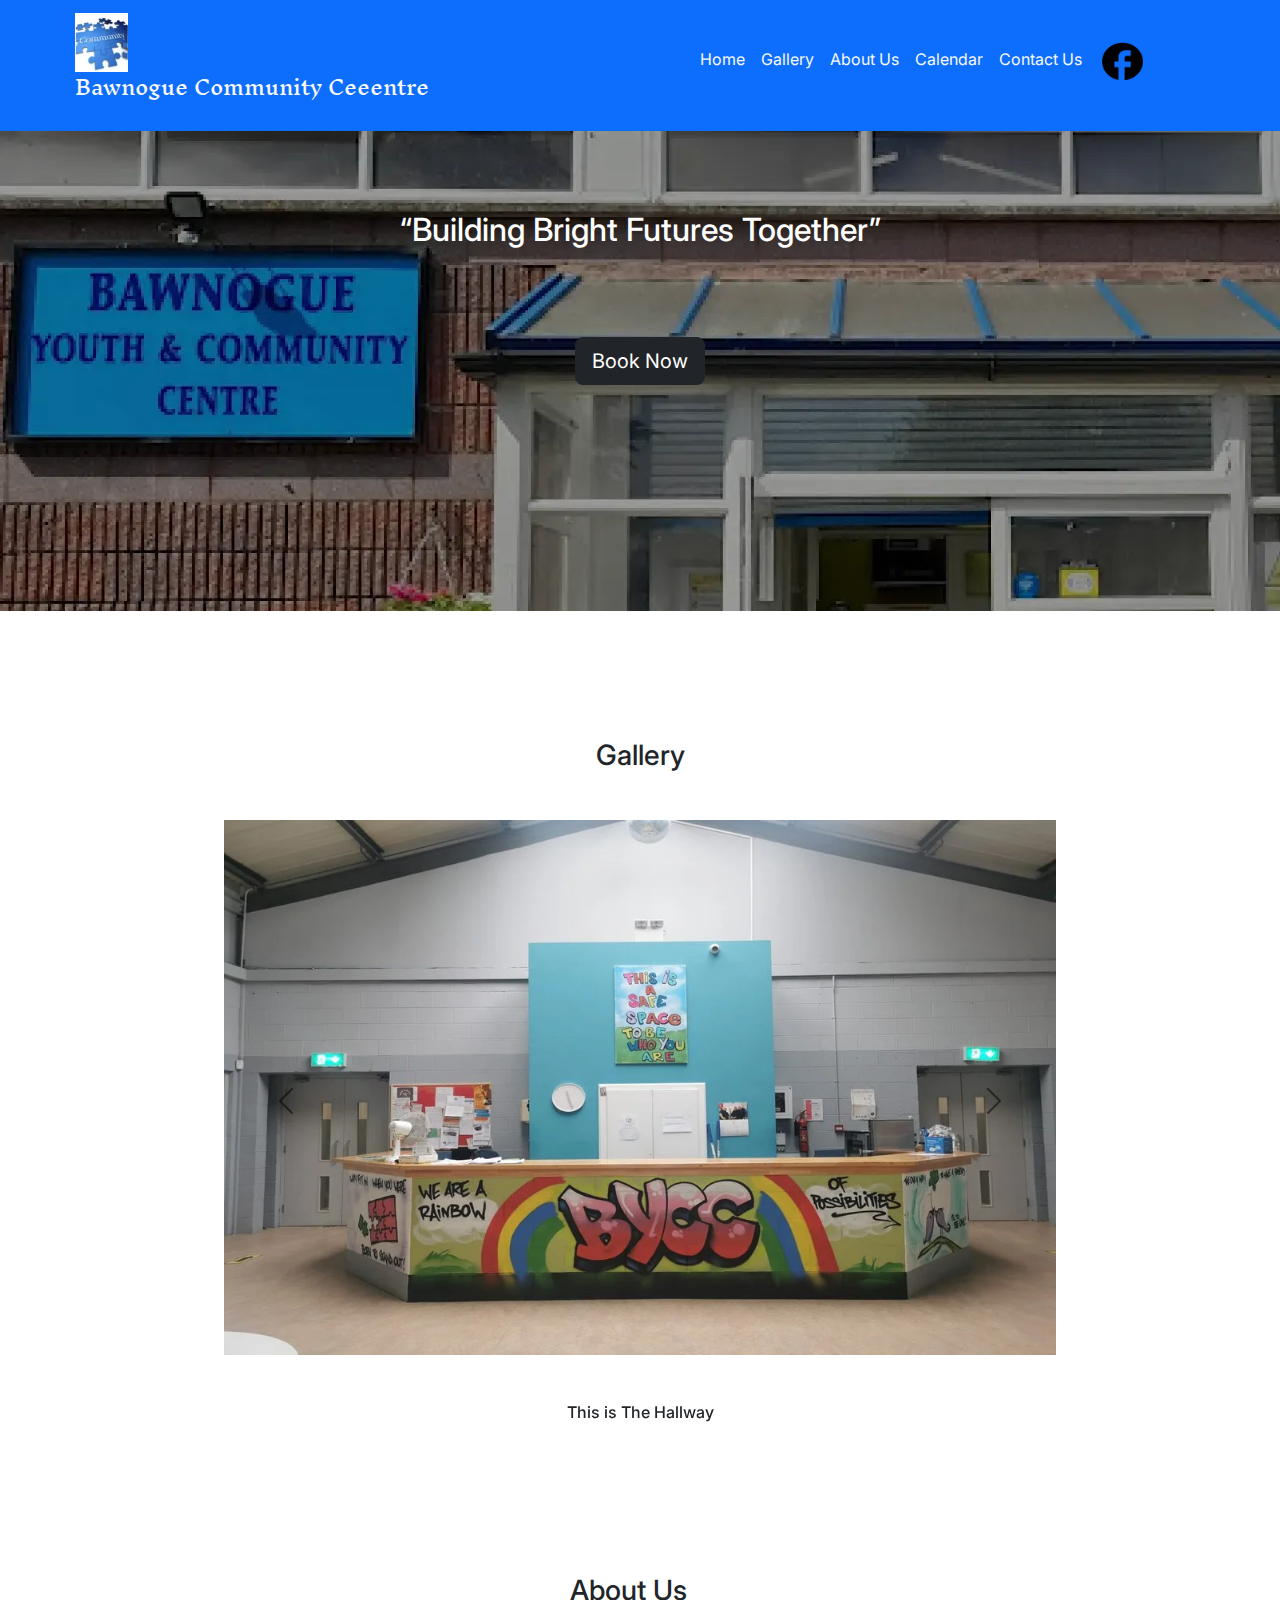
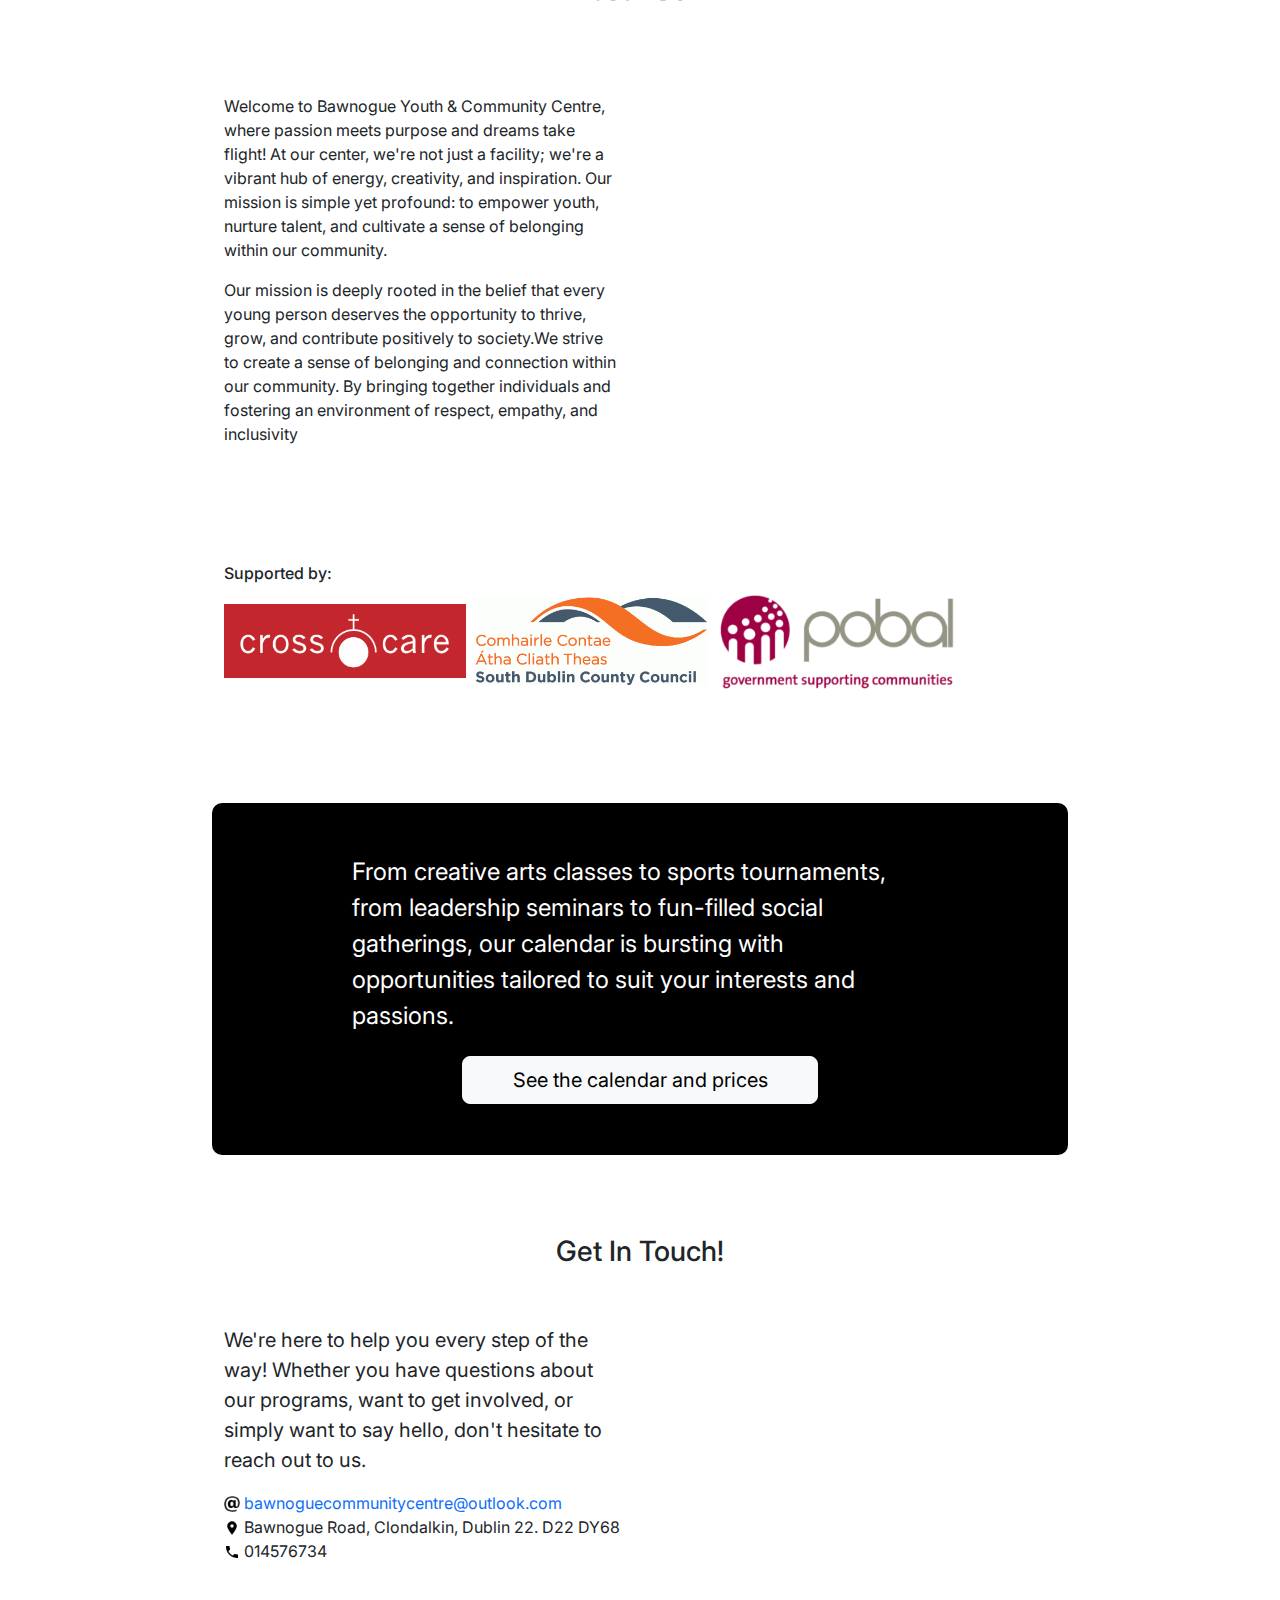
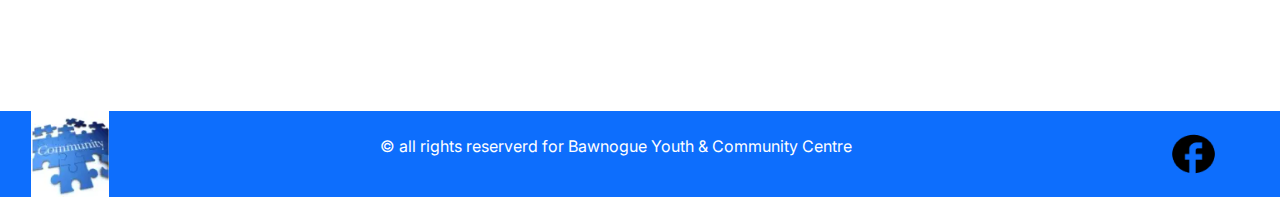
==== index.html @ d19c7fbe "tryyy" ====
<!DOCTYPE html>
<html lang="en">

<head>
  <meta charset="UTF-8">
  <meta name="viewport" content="width=device-width, initial-scale=1.0">
  <link href="https://cdn.jsdelivr.net/npm/bootstrap@5.3.3/dist/css/bootstrap.min.css" rel="stylesheet"
    integrity="sha384-QWTKZyjpPEjISv5WaRU9OFeRpok6YctnYmDr5pNlyT2bRjXh0JMhjY6hW+ALEwIH" crossorigin="anonymous">
  <link rel="preconnect" href="https://fonts.googleapis.com">
  <link rel="preconnect" href="https://fonts.gstatic.com" crossorigin>
  <link href="https://fonts.googleapis.com/css2?family=Inter:wght@100..900&display=swap" rel="stylesheet">
  <link rel="stylesheet" href="style.css">
  <link rel="preconnect" href="https://fonts.googleapis.com">
  <link rel="preconnect" href="https://fonts.gstatic.com" crossorigin>
  <link href="https://fonts.googleapis.com/css2?family=Inknut+Antiqua:wght@300;400;500;600;700;800;900&display=swap"
    rel="stylesheet">
  <title>Bawnogue community centre</title>
  <link rel="icon" type="image/x-icon" href="/images/favicon.ico?v=2">
</head>

<body>
  <!-- Navbar -->
  <nav class="navbar navbar-expand-lg bg-primary">
    <div class="container-fluid">
      <a class="navbar-brand text-light" href="#"><img src="images/logo.webp" alt="logo" class="logo-menu">
        <p> Bawnogue Community Ceeentre</p>
      </a>
      <button class="navbar-toggler collapsed" type="button" data-bs-toggle="collapse" data-bs-target="#Toggler"
        aria-controls="navbarTogglerDemo01" aria-expanded="true" aria-label="Toggle navigation">
        <span class="navbar-toggler-icon"></span>
      </button>
      <div class=" navbar-collapse collapse" id="Toggler">
        <ul class="navbar-nav">
          <li class="nav-item active">
            <a class="nav-link text-light active" aria-current="page" href="#">Home</a>
          </li>
          <li class="nav-item">
            <a class="nav-link text-light" href="#gallery">Gallery</a>
          </li>
          <li class="nav-item">
            <a class="nav-link text-light" href="#aboutUs">About Us</a>
          </li>
          <li class="nav-item">
            <a class="nav-link text-light" href="#calendar">Calendar</a>
          </li>
          <li class="nav-item">
            <a class="nav-link text-light" href="#contact">Contact Us</a>
          </li>
          <li class="nav-item ">
            <a class="nav-link" href="https://www.facebook.com/bycc.bawnogue/" style="padding-top: 0;"><img
                src="images/facebook.webp" alt="facebook" class="facebook-image-nav"></a>
          </li>
        </ul>
      </div>
    </div>
  </nav>
  <!-- Home section -->
  <header>
    <h2 class="title">“Building Bright Futures Together”</h2>
    <button type="button" class="btn btn-dark btn-lg"><a
        href="https://portal.sportskey.com/venues/bawnogue-community-centre">Book Now</a></button>
  </header>
  <!-- gallery section -->
  <main>
    <section id="gallery">
      <h3>Gallery</h3>
      <div id="carouselExampleAutoplaying" class="carousel carousel-dark slide" data-bs-ride="carousel">
        <div class="carousel-inner">
          <div class="carousel-item active">
            <img src="images/Hallway1.webp" class="d-block w-100" alt="...">
            <h5>This is The Hallway</h5>
          </div>
          <div class="carousel-item">
            <img src="images/Hallway2.webp" class="d-block w-100" alt="...">
            <h5>Hallway</h5>

          </div>
          <div class="carousel-item">
            <img src="images/Room2.1.1.webp" class="d-block w-100" alt="...">
            <h5>Room 2 dimensions: 367cm wide x 490cm long</h5>
          </div>
          <div class="carousel-item">
            <img src="images/Room2.1.2.webp" class="d-block w-100" alt="...">
            <h5>Room 2</h5>
          </div>
          <div class="carousel-item">
            <img src="images/Room2.2.1.webp" class="d-block w-100" alt="...">
            <h5>Room 2</h5>
          </div>
          <div class="carousel-item">
            <img src="images/Room2.2.2.webp" class="d-block w-100" alt="...">
            <h5>Room 2</h5>
          </div>
          <div class="carousel-item">
            <img src="images/Room2.3.1.webp" class="d-block w-100" alt="...">
            <h5>Room 2</h5>
          </div>
          <div class="carousel-item">
            <img src="images/Room2.3.2.webp" class="d-block w-100" alt="...">
            <h5>Room 2</h5>
          </div>
          <div class="carousel-item">
            <img src="images/Room2.4.1.webp" class="d-block w-100" alt="...">
            <h5>Room 2</h5>
          </div>
          <div class="carousel-item">
            <img src="images/Room2.4.2.webp" class="d-block w-100" alt="...">
            <h5>Room 2</h5>
          </div>
          <div class="carousel-item">
            <img src="images/TherapyRoom1.webp" class="d-block w-100" alt="...">
            <h5>Therapy Room</h5>
          </div>
          <div class="carousel-item">
            <img src="images/TherapyRoom2.webp" class="d-block w-100" alt="...">
            <h5>Dimensions: 237cm wide x 340cm long</h5>
          </div>
          <div class="carousel-item">
            <img src="images/Mainhall1.webp" class="d-block w-100" alt="...">
            <h5>Main Hall</h5>
          </div>
          <div class="carousel-item">
            <img src="images/Mainhall2.webp" class="d-block w-100" alt="...">
            <h5>Main Hall</h5>
          </div>
          <div class="carousel-item">
            <img src="images/Room4.1.webp" class="d-block w-100" alt="...">
            <h5>Room 4</h5>
          </div>
          <div class="carousel-item">
            <img src="images/Room4.2.webp" class="d-block w-100" alt="...">
            <h5>Room 4</h5>
          </div>
        </div>
        <button class="carousel-control-prev" type="button" data-bs-target="#carouselExampleAutoplaying"
          data-bs-slide="prev">
          <span class="carousel-control-prev-icon" aria-hidden="true"></span>
          <span class="visually-hidden">Previous</span>
        </button>
        <button class="carousel-control-next" type="button" data-bs-target="#carouselExampleAutoplaying"
          data-bs-slide="next">
          <span class="carousel-control-next-icon" aria-hidden="true"></span>
          <span class="visually-hidden">Next</span>
        </button>
      </div>
    </section>
    <!-- About Us section -->
    <section id="aboutUs" class="row">
      <h3>About Us</h3>
      <br><br> <br>
      <article class="about_text col-lg-6 col-md-12 col-sm-12">
        <br><br>
        <p>Welcome to Bawnogue Youth & Community Centre, where passion meets purpose and dreams take flight!
          At our center, we're not just a facility; we're a vibrant hub of energy, creativity, and inspiration. Our
          mission is simple yet profound: to empower youth, nurture talent, and cultivate a sense of belonging within
          our community.</p>
        <p>Our mission is deeply rooted in the belief that every young person deserves the opportunity to thrive, grow,
          and contribute positively to society.We strive to create a sense of belonging and connection within our
          community. By bringing together individuals and fostering an environment of respect, empathy, and inclusivity
        </p>
      </article>
      <article class="facebook-embed col-lg-6 col-md-12 col-sm-12">
        <iframe src="https://www.facebook.com/plugins/post.php?href=https%3A%2F%2Fwww.facebook.com%2Fbycc.bawnogue%2Fposts%2Fpfbid0QqpMTqz6EQMuLDRGf5mETKSK83efJv9PfBTDDYMCoTGdVsGo2bSRZo7omjatMk58l&show_text=true&width=500" style="border:none; overflow:hidden" scrolling="no" frameborder="0" allowfullscreen="true" allow="autoplay; clipboard-write; encrypted-media; picture-in-picture; web-share"></iframe>
      </article>
      <div class="supported">
        <h6>Supported by:</h6>
       <a href="https://crosscare.ie/"><img src="images/crosscare.webp" alt=""></a> 
       <a href="https://www.sdcc.ie/en/services/community/community-centres/bawnogue-community-centre.html"><img src="images/sdcc.webp" alt=""></a>
        <a href="https://www.pobal.ie/"><img src="images/pobal.webp " alt=""></a>

      </div>
    </section>
    <!-- Calendar section -->
    <section id="calendar" class="row">
      <p class="col-12">From creative arts classes to sports tournaments, from leadership seminars to fun-filled social
        gatherings, our calendar is bursting with opportunities tailored to suit your interests and passions.</p>
      <button type="button" class="btn btn-light btn-lg col-5 "><a
          href="https://portal.sportskey.com/venues/bawnogue-community-centre">See the calendar and prices</a></button>
    </section>
    
    <!-- Contact section -->
    <section id="contact" class="row">
      <h3>Get In Touch!</h3>
      <div class="col-lg-6 col-md-12 col-sm-12">
        <p>We're here to help you every step of the way! Whether you have questions about our programs, want to get
          involved, or simply want to say hello, don't hesitate to reach out to us.</p>
        <ul>
          <li><a href="mailto:bawnoguecommunitycentre@outlook.com"><img src="images/email.webp"
                alt="">bawnoguecommunitycentre@outlook.com</a> </li>
          <li><img src="images/location.webp" alt="">Bawnogue Road, Clondalkin, Dublin 22. D22 DY68</li>
          <li><img src="images/phone.webp" alt="">014576734</li>
        </ul>
      </div>
      <div class="col-lg-6 col-md-12 col-sm-12">
        <iframe
          src="https://www.google.com/maps/embed?pb=!1m18!1m12!1m3!1d2383.0219232936656!2d-6.41532212434158!3d53.32496077632476!2m3!1f0!2f0!3f0!3m2!1i1024!2i768!4f13.1!3m3!1m2!1s0x486773e67e171b1d%3A0xcafac001d40da20e!2sBawnogue%20Youth%20%26%20Community%20Centre!5e0!3m2!1snl!2sie!4v1710427770822!5m2!1snl!2sie"
          style="border:0;" allowfullscreen="" loading="lazy" referrerpolicy="no-referrer-when-downgrade"></iframe>
      </div>
    </section>
  </main>
  <!-- footer-->
  <footer>
    <img src="images/logo.webp" alt="logo" class=" logo-footer">
    <p class="">&copy; all rights reserverd for Bawnogue Youth & Community Centre</p>
    <a href="https://www.facebook.com/bycc.bawnogue/" class="facebook-image-footer  "> <img src="images/facebook.webp"
        alt="facebook"></a>
  </footer>
  <script src="https://cdn.jsdelivr.net/npm/bootstrap@5.3.3/dist/js/bootstrap.bundle.min.js"
    integrity="sha384-YvpcrYf0tY3lHB60NNkmXc5s9fDVZLESaAA55NDzOxhy9GkcIdslK1eN7N6jIeHz"
    crossorigin="anonymous"></script>
</body>

</html>
---- style.css ----
*{
    font-family: "Inter", sans-serif;
}
body{
    box-sizing: border-box;
    width: 100%;
}
/*navbar*/
.logo-menu{
    width: 15%;
    cursor: none;
}
.facebook-image-nav{
    width: 80%;
}
.navbar-nav{
    margin-left: 30%;
}
.navbar-brand{
    margin-left: 5%;
}
.navbar-brand p {
    font-family: "Inknut Antiqua", serif;
    font-size: 20px;
    font-style: normal;
}
.navbar-toggler{
    margin: 0 5%;
}
/*Home*/
header{
    width: 100%;
    height: 30rem;
    background-image: url(images/home.webp);
    color: white;
    text-align: center;

}
header a{
    text-decoration: none;
    color: white;
}
.title{
    padding: 5rem;
}
main{
    width: 65%;
    height: max-content;
    margin: 0 auto;
}
/*Gallery section*/
#gallery{
    width: 100%;
    text-align: center;
}
#gallery h3{
    margin-top: 8rem;
    margin-bottom: 3rem;
}
#gallery h5{
    padding-top: 3rem;
    font-size: 16px;
}
.carousel-control-next, .carousel-control-prev{
    margin-bottom: 3rem;
}
/*About Us section*/
#aboutUs{
    width: 100%;  
    height: max-content;  
    margin-top: 9rem;
}
#aboutUs h3{
    text-align: center;   
}
#aboutUs iframe{
    width: 100%;
    height: 30rem;
}
.supported{
    margin:2rem 0;
}
.supported img{
    width: 30%;
}
/*Calendar section*/
#calendar{
    padding: 3rem 0;
    margin-top: 5rem;
    height: 22rem;
    background-color: black;
    color: white;
    display: flex;
    justify-content: center;
    align-items: center;
    margin-bottom: 5rem;
    border-radius: 10px;
}
#calendar p{
    font-size: 24px;
    width: 70%;
}
#calendar a{
    text-decoration: none;
    color: black;
}
/*Contact section*/
#contact p{
    font-size: 20px;
}
#contact iframe{
    width: 100%;
    height: 300px;
}
#contact ul{
    list-style: none;
    padding: 0;
}
#contact ul a{
    text-decoration: none;
}
#contact h3{
   text-align: center;
   padding-bottom: 3rem;
}
#contact img{
    width: 4%;
    margin-right: 4px;
}
/*footer*/
footer{
    width: 100%;
    background-color: rgba(var(--bs-primary-rgb));;
    display: grid;
    grid-template: 33.33% 33.33% 33.33%;
    margin-top: 5rem;
}
.logo-footer{
    width: 35%;
    grid-row: 1;
    grid-column: 1;
    padding-left: 10%;
}
.facebook-image-footer{
    grid-row: 1;
    grid-column: 3;
    width: 20%;
    text-align: center;
    display: flex;
    align-self: center;
    margin-left: 60%;
}
.facebook-image-footer img{
    width: 90%;
}
footer p{
    grid-row: 1;
    grid-column: 2;
    display: flex;
    align-self: center;
    color: white;
    font-size: medium;
    margin-left: 10%;
}
/* devices 992px and down */
@media only screen and (max-width: 992px) {
    .facebook-image-nav{
        width: 10%;
    }
    #calendar{
    height: 20rem;
    width: 100%;
    }
    #calendar p{
        font-size: 15px;
        width: 100%;
    }
    #calendar button{
        width: 70%;
    }
    .navbar-brand p {
        font-family: "Inknut Antiqua", serif;
        font-size: 19px;
        font-style: normal;
    }
    main{
        width: 75%;
    }
    .logo-footer{
        width: 40%;
        padding-left: 10%;
    }
    .facebook-image-footer{ 
        margin-left: 60%;
    }
    .facebook-image-footer img{
        width: 80%;
    }
    footer p{
        font-size: 15px;
        margin-left: 0;
    }
}
/* devices 600px and down */
@media only screen and (max-width: 600px) {
    .facebook-image-footer img{
        width: 100%;
    }
    footer p{
        font-size: 8px;
    }   
    
}
/* devices 364px and down */
@media only screen and (max-width: 364px) {
    #calendar button{
        width: 90%;
    }
    .facebook-image-nav{
        width: 20%;
    }
    .navbar-brand p {
        font-family: "Inknut Antiqua", serif;
        font-size: 15px;
        font-style: normal;
    }
    main{
        width: 85%;
    }
    #contact ul{
        font-size: 10px;
    }
}
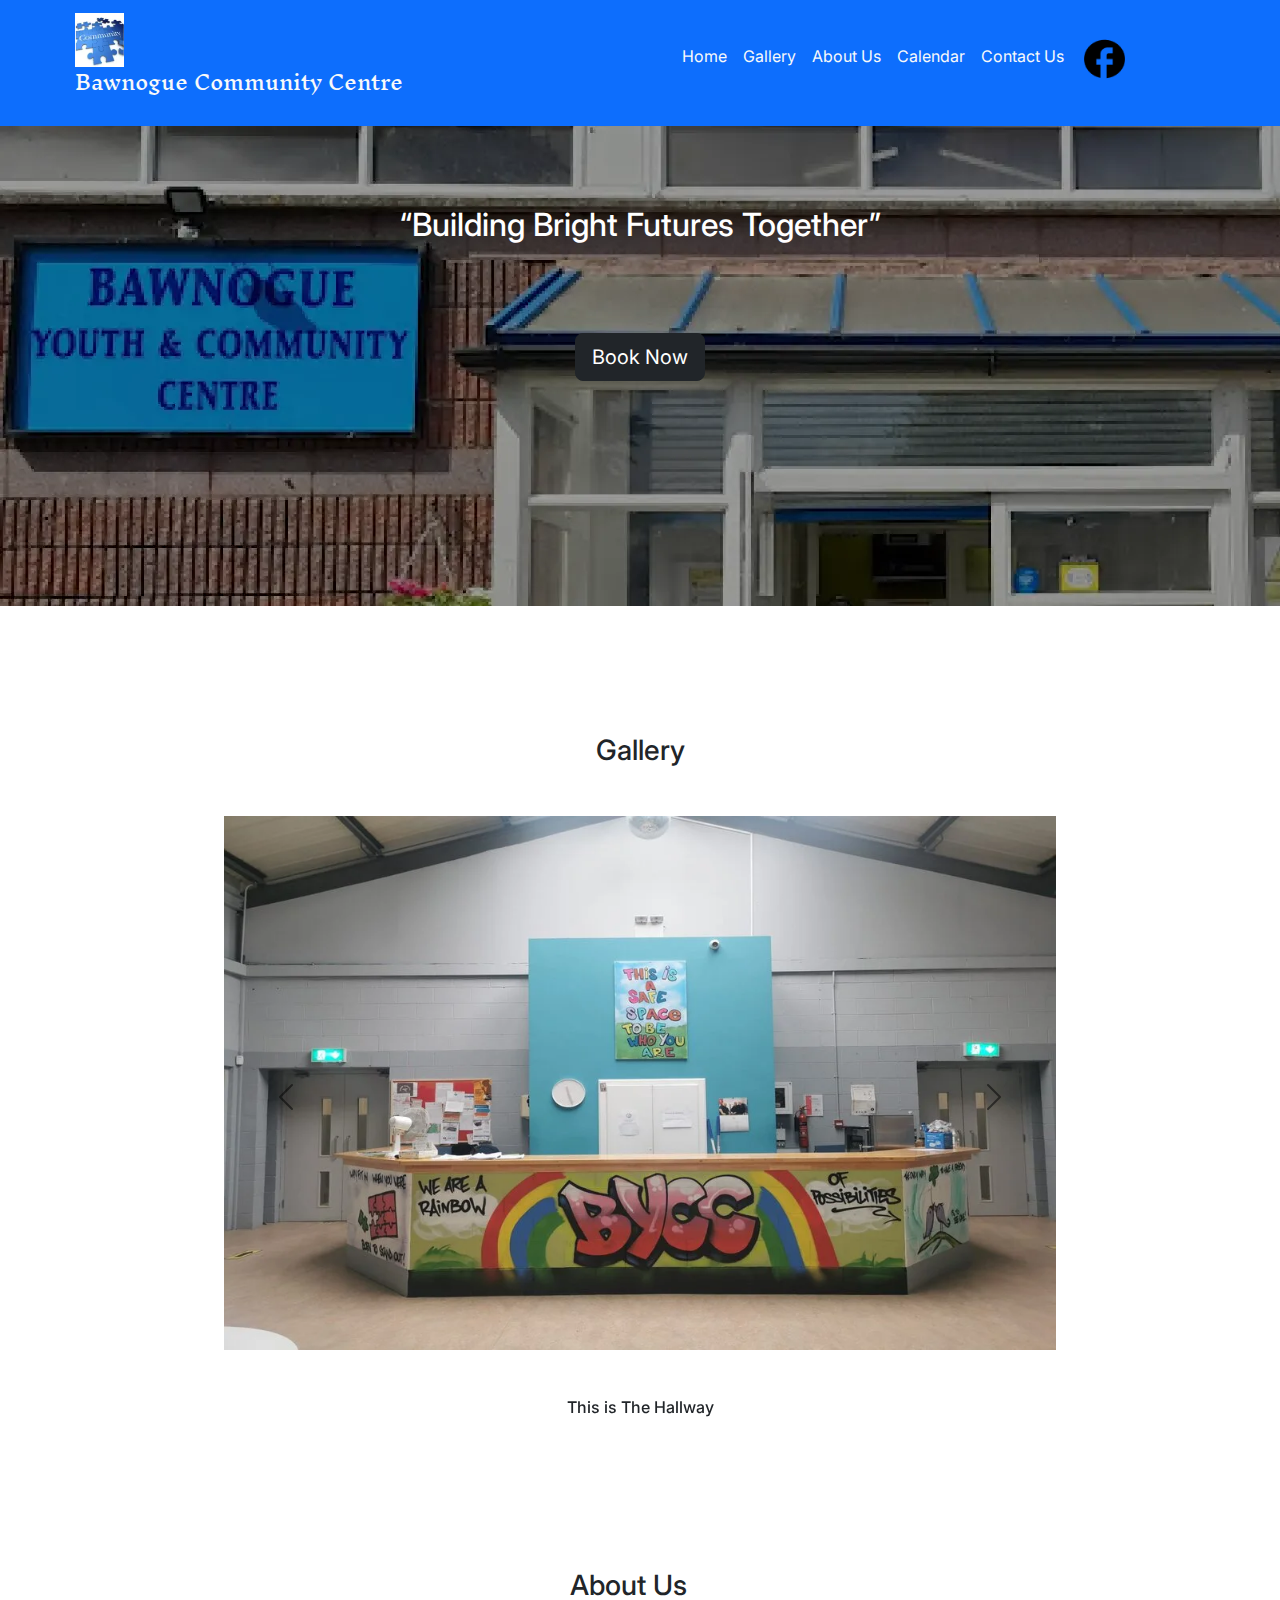
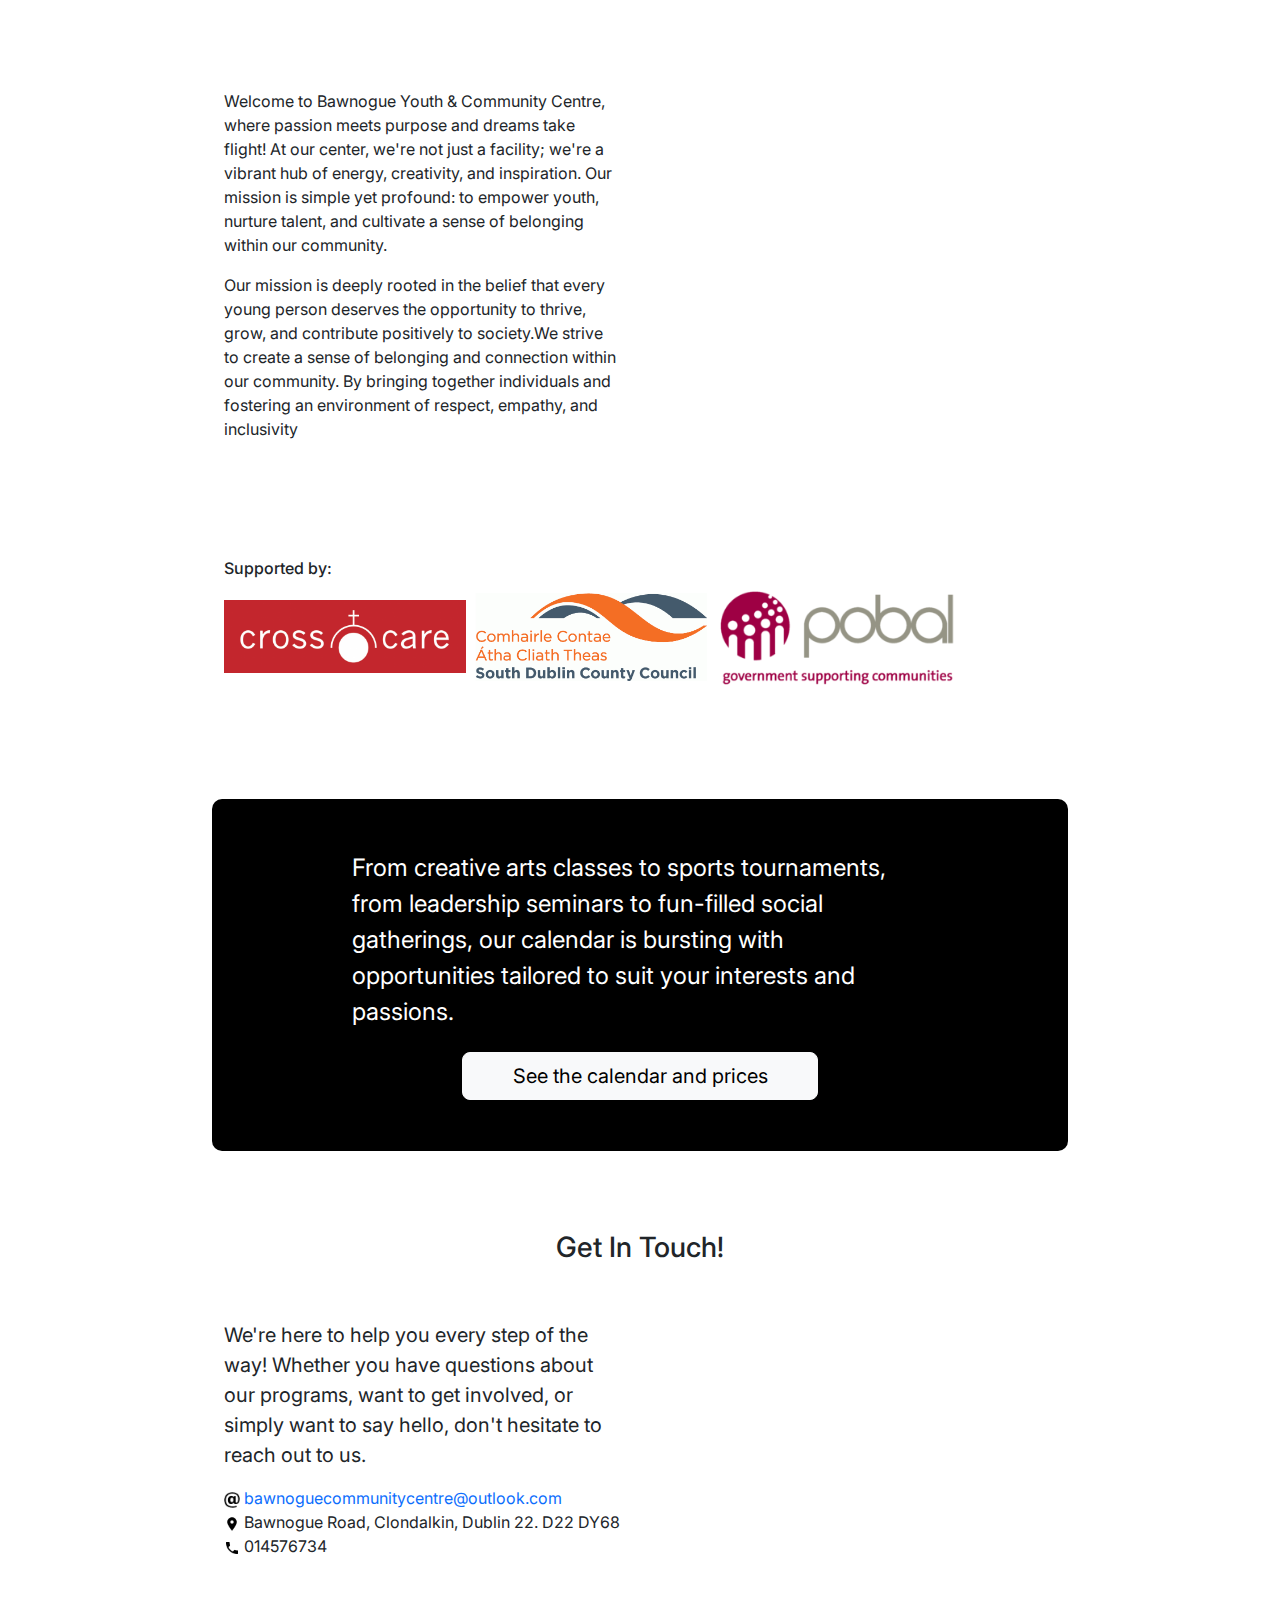
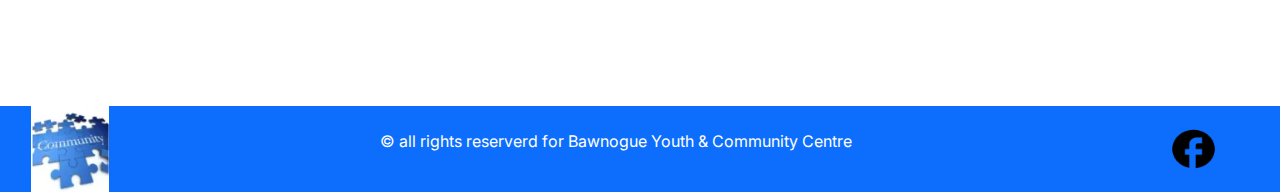
==== commit 10b868e9: "test2" ====
--- a/index.html
+++ b/index.html
@@ -23,7 +23,7 @@
   <nav class="navbar navbar-expand-lg bg-primary">
     <div class="container-fluid">
       <a class="navbar-brand text-light" href="#"><img src="images/logo.webp" alt="logo" class="logo-menu">
-        <p> Bawnogue Community Ceeentre</p>
+        <p> Bawnogue Community Centre</p>
       </a>
       <button class="navbar-toggler collapsed" type="button" data-bs-toggle="collapse" data-bs-target="#Toggler"
         aria-controls="navbarTogglerDemo01" aria-expanded="true" aria-label="Toggle navigation">
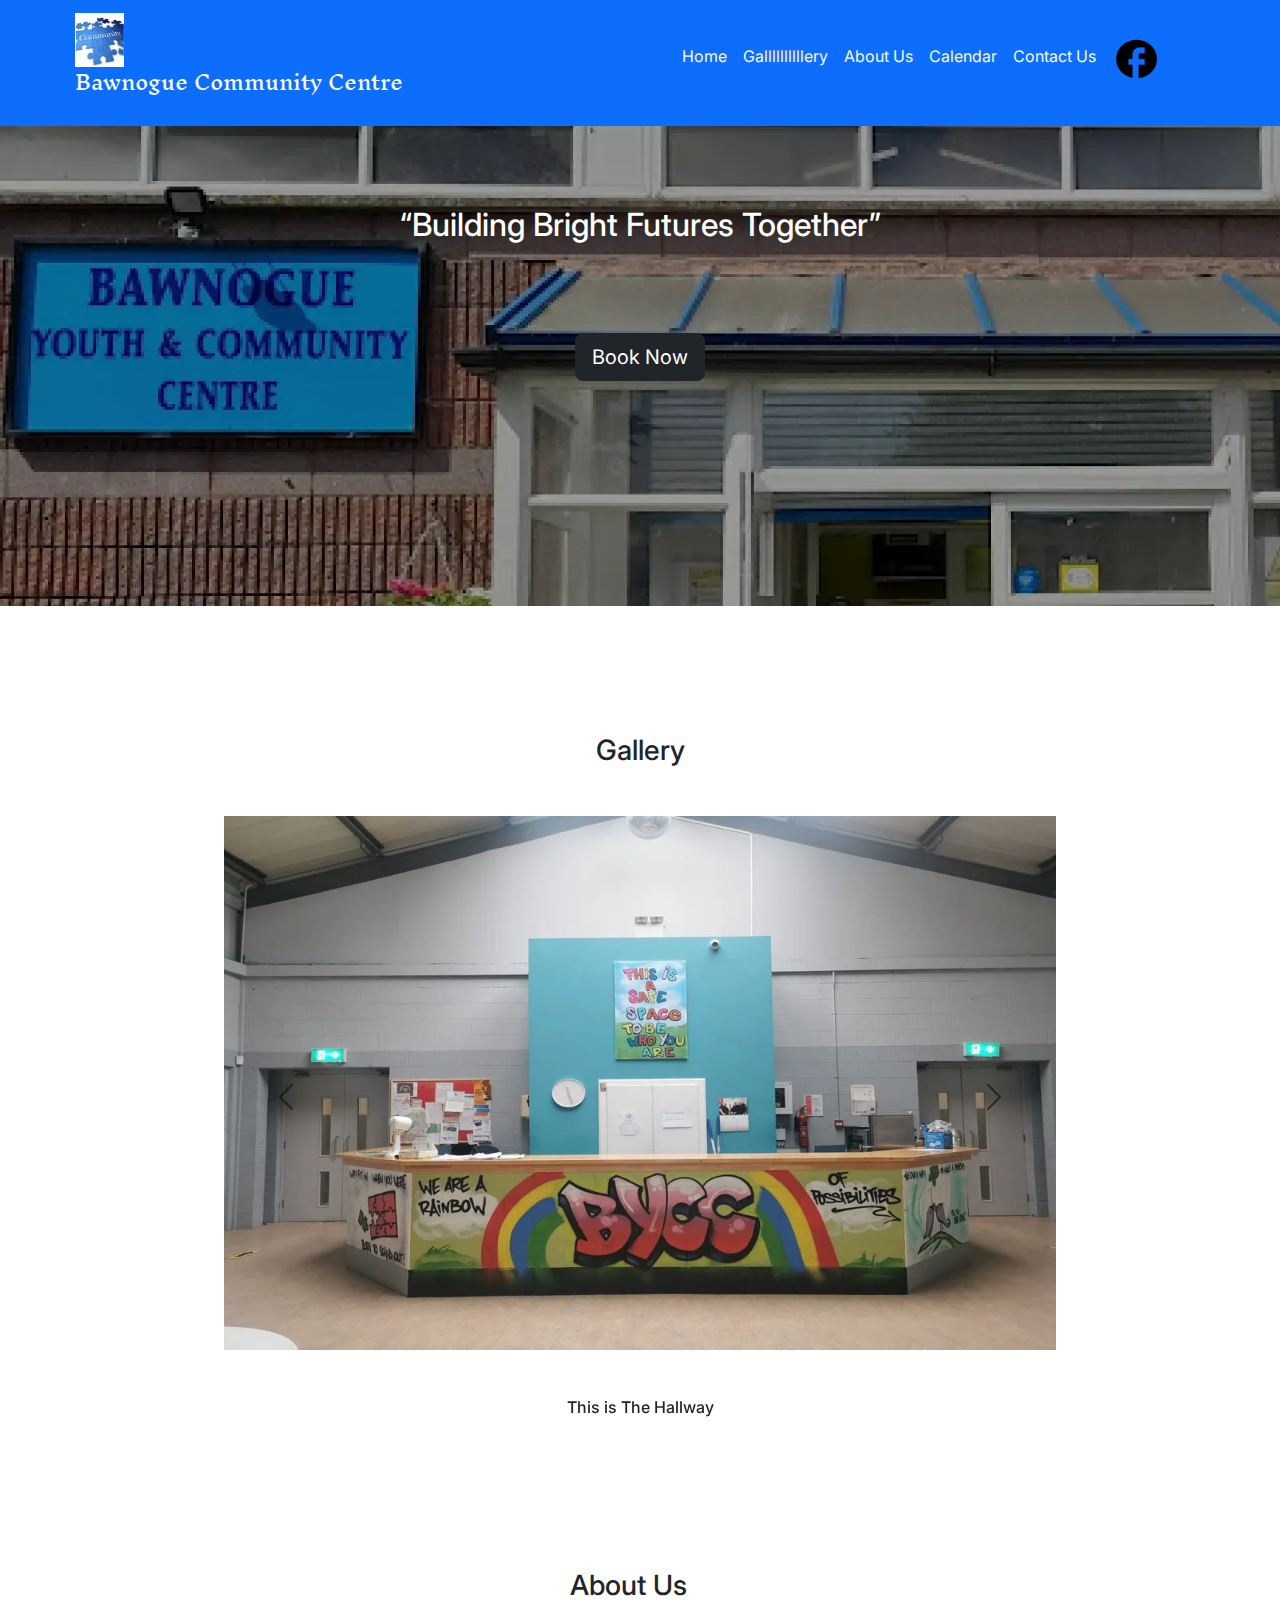
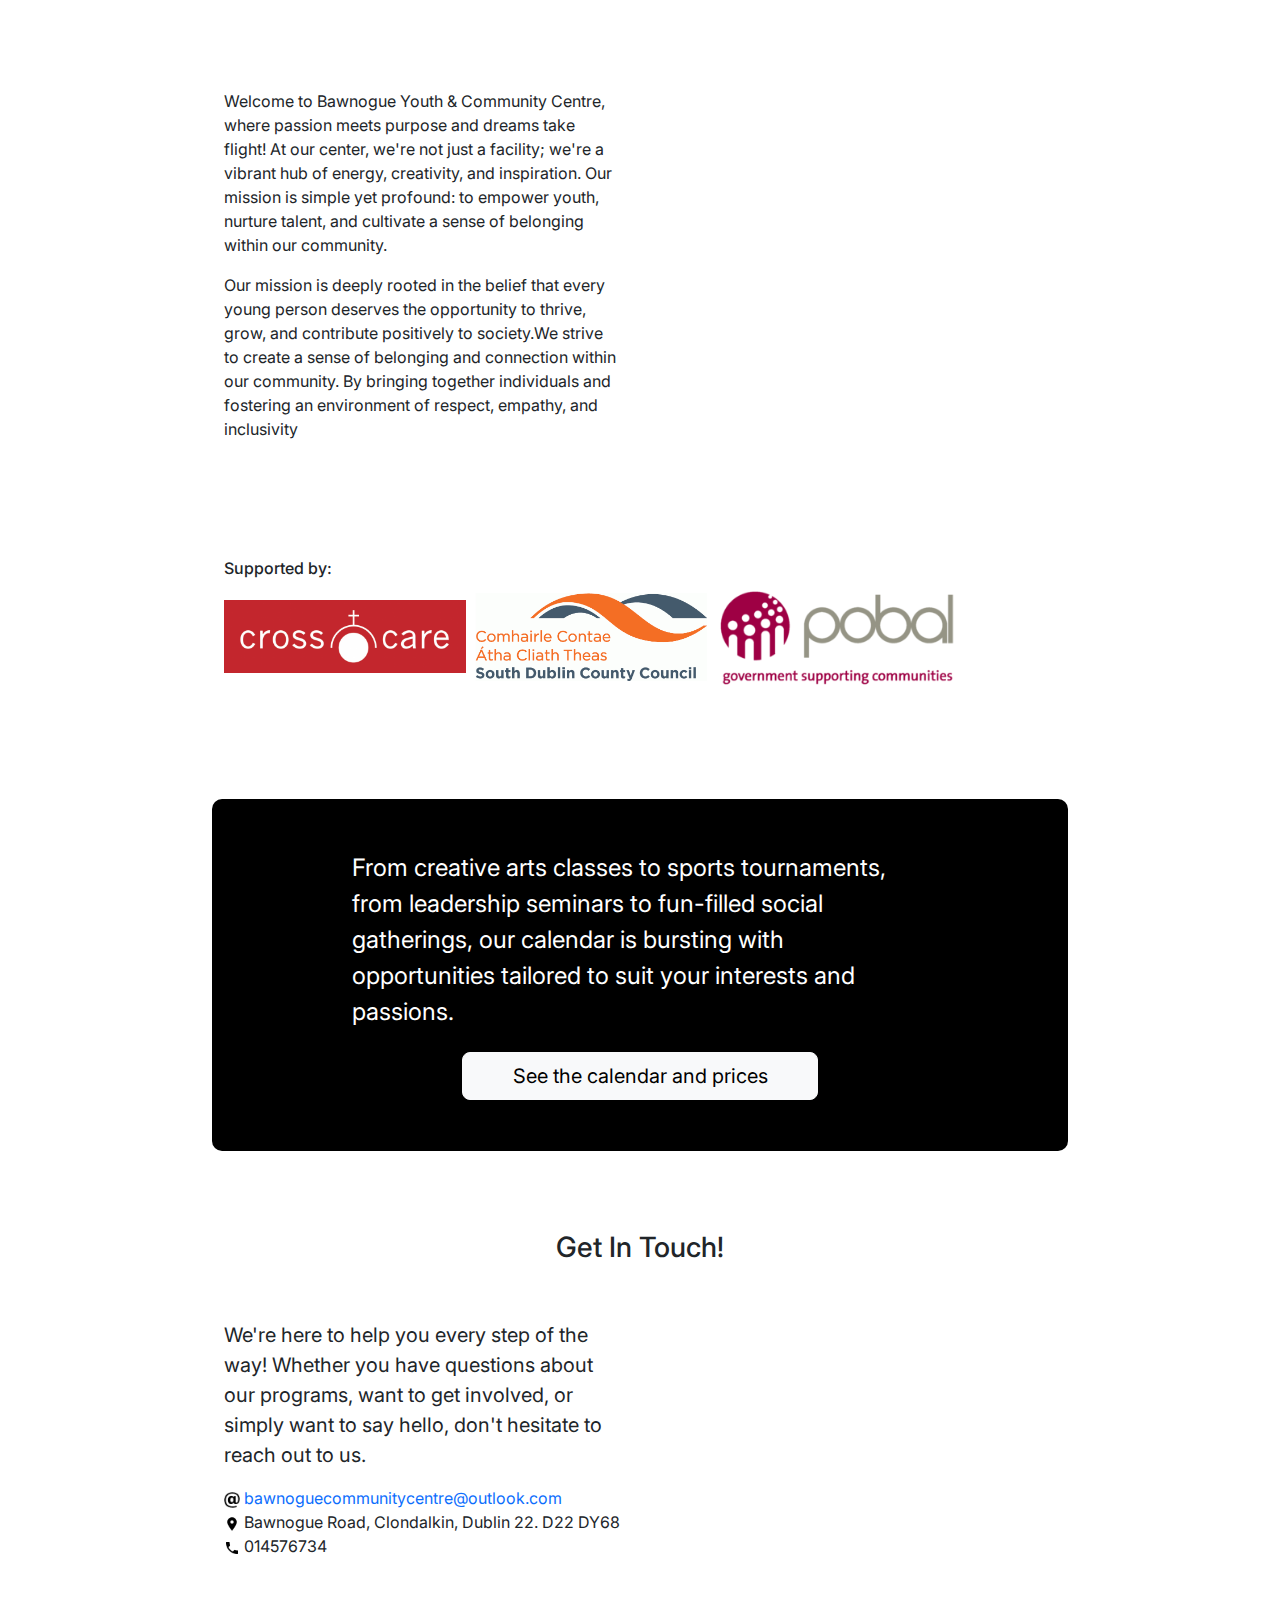
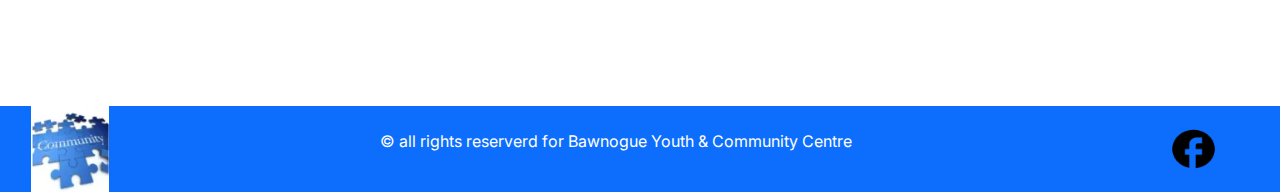
==== commit 094bd3d8: "tt" ====
--- a/index.html
+++ b/index.html
@@ -35,7 +35,7 @@
             <a class="nav-link text-light active" aria-current="page" href="#">Home</a>
           </li>
           <li class="nav-item">
-            <a class="nav-link text-light" href="#gallery">Gallery</a>
+            <a class="nav-link text-light" href="#gallery">Gallllllllllery</a>
           </li>
           <li class="nav-item">
             <a class="nav-link text-light" href="#aboutUs">About Us</a>
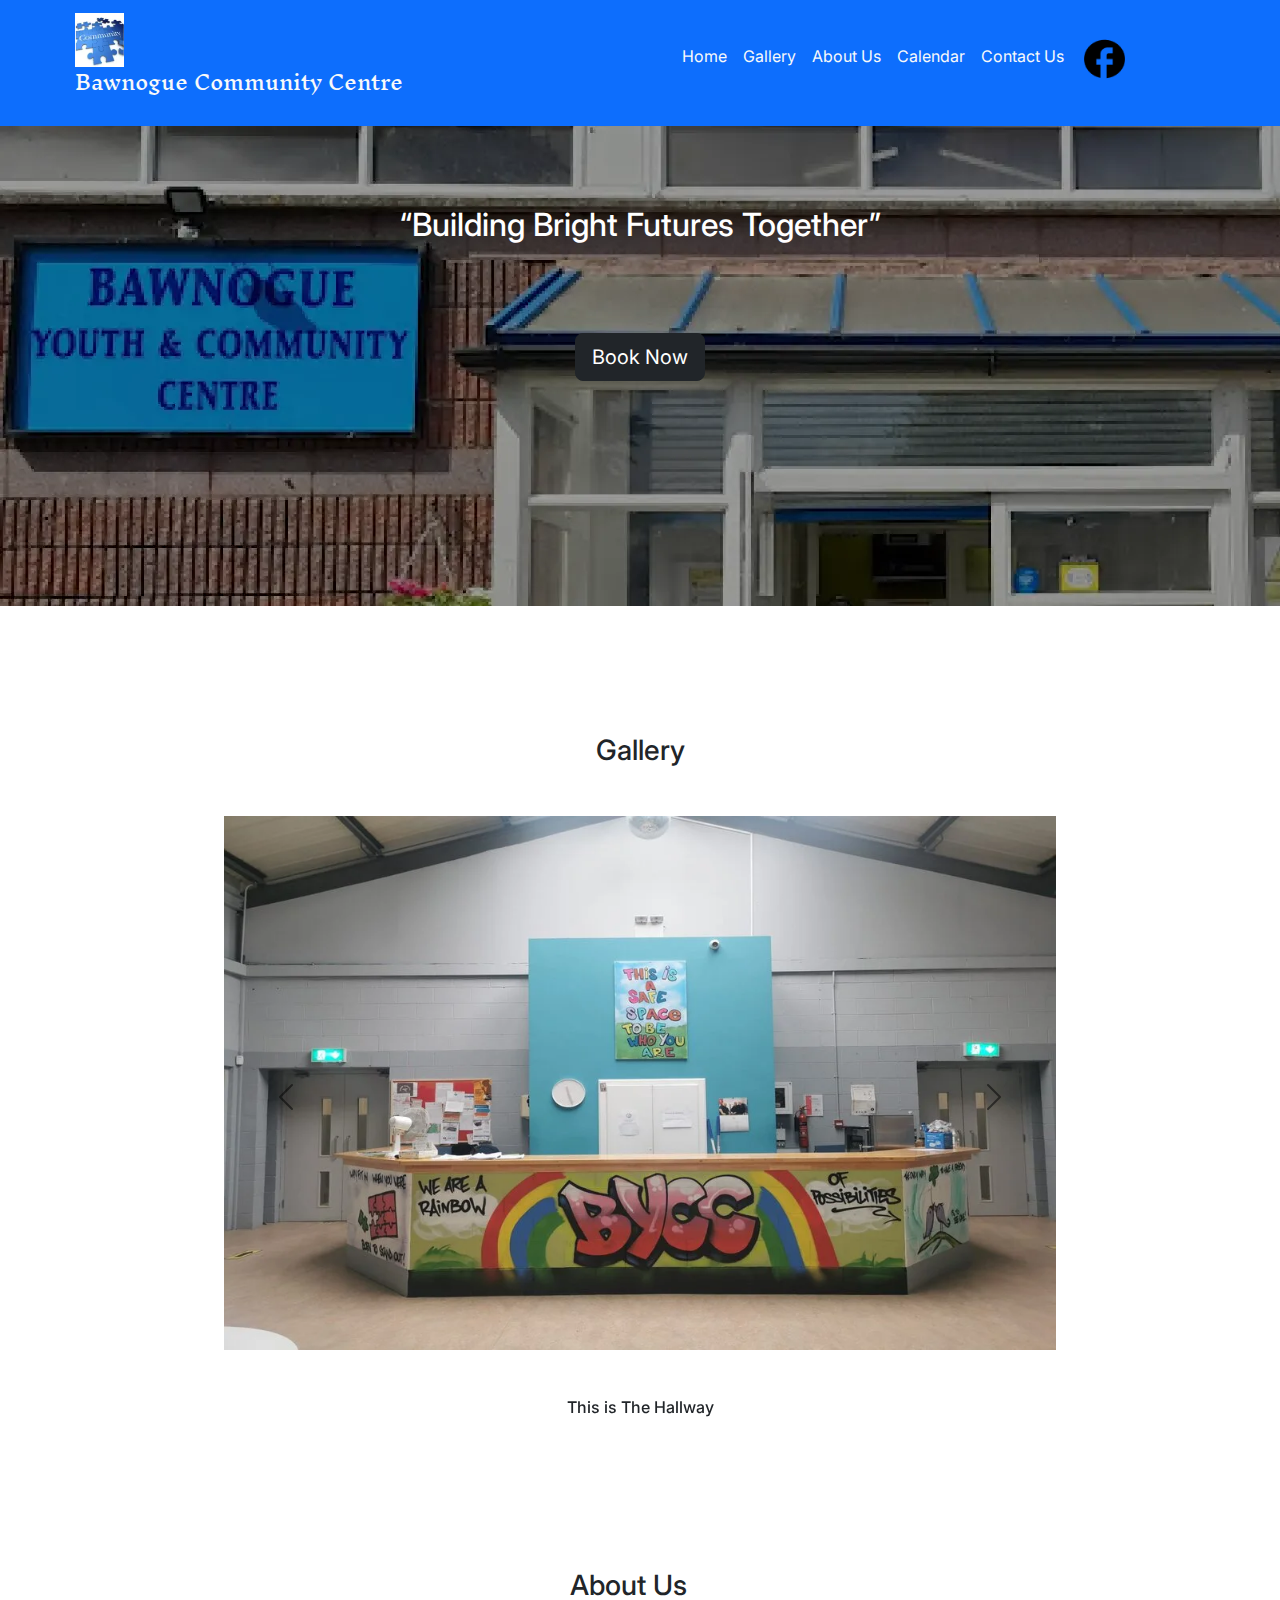
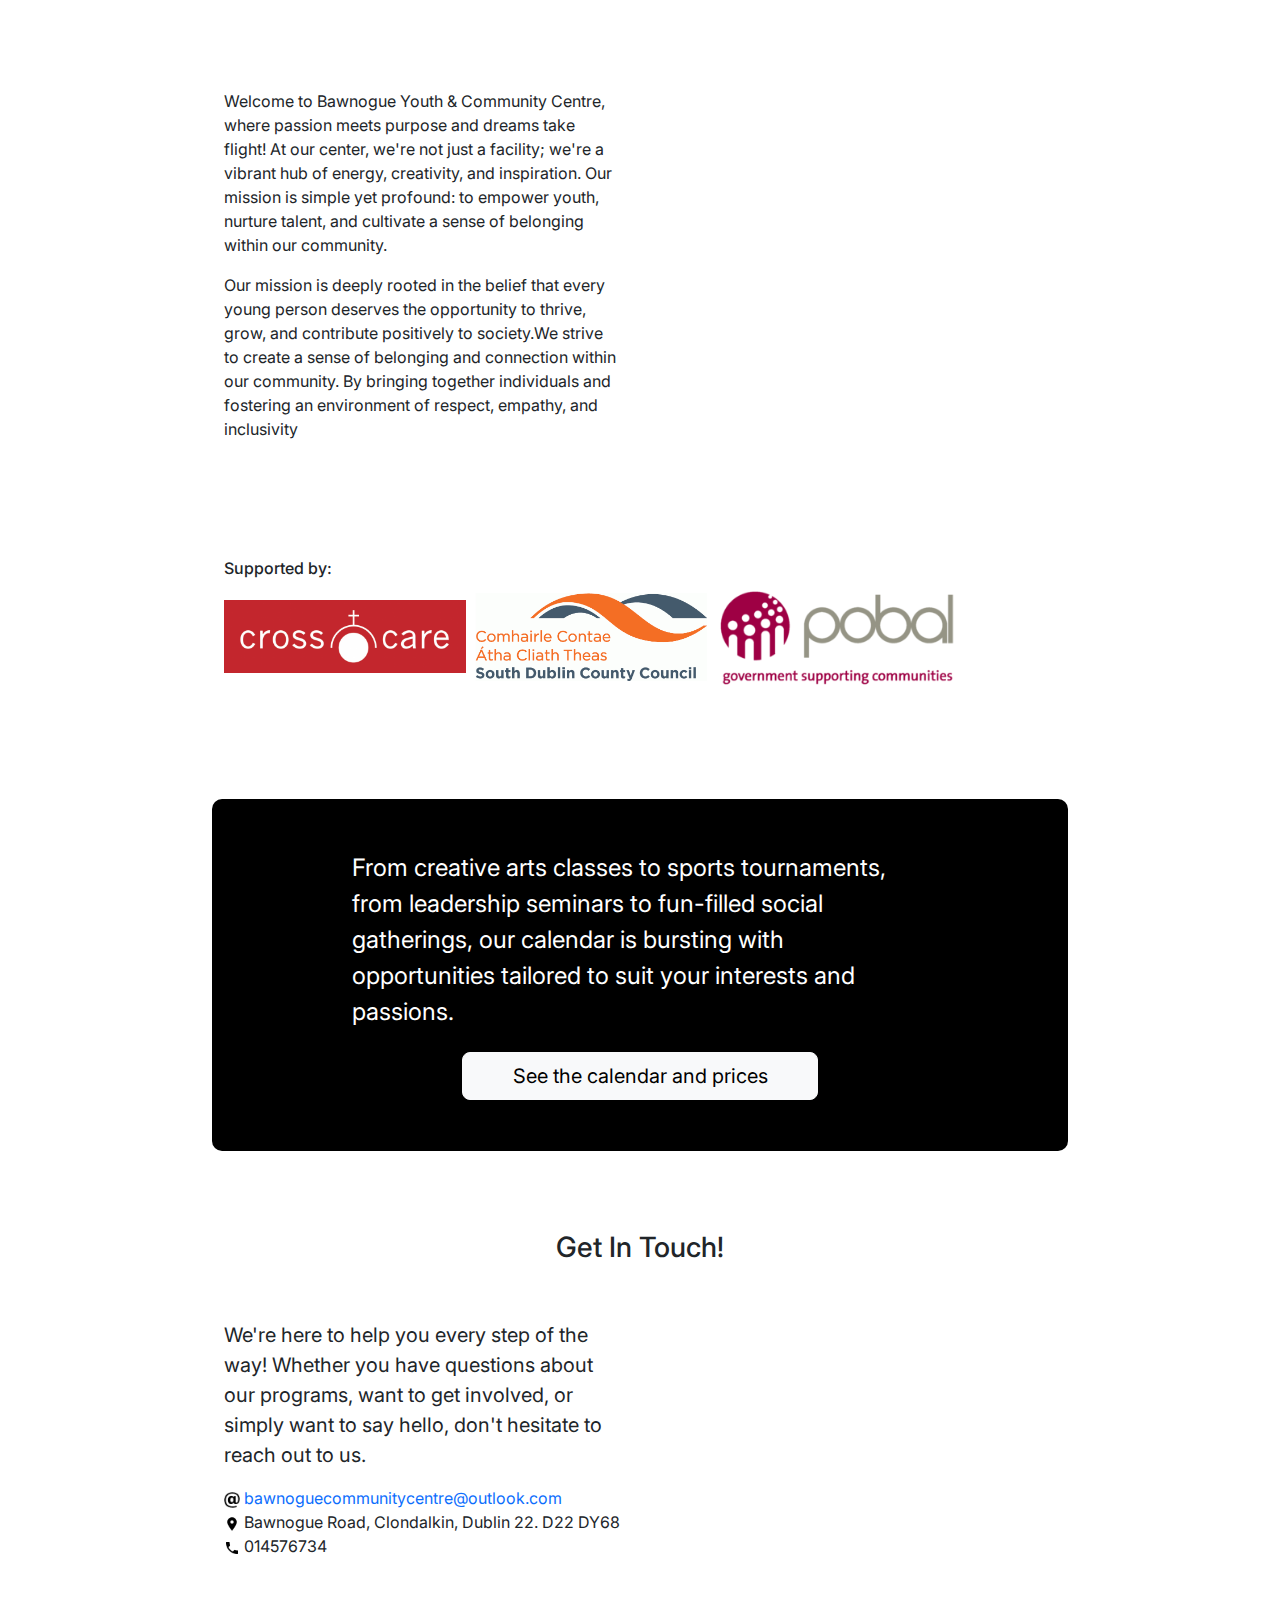
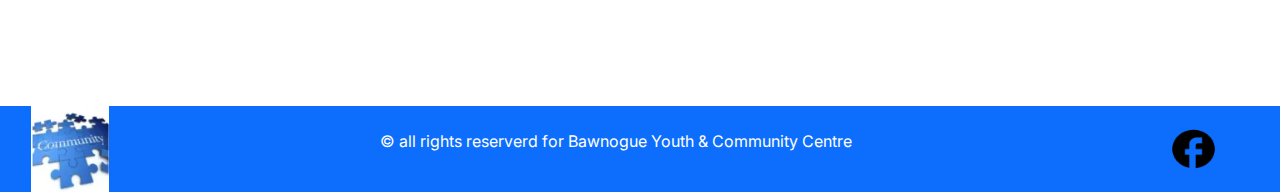
==== commit 3530a670: "tryu" ====
--- a/index.html
+++ b/index.html
@@ -35,7 +35,7 @@
             <a class="nav-link text-light active" aria-current="page" href="#">Home</a>
           </li>
           <li class="nav-item">
-            <a class="nav-link text-light" href="#gallery">Gallllllllllery</a>
+            <a class="nav-link text-light" href="#gallery">Gallery</a>
           </li>
           <li class="nav-item">
             <a class="nav-link text-light" href="#aboutUs">About Us</a>
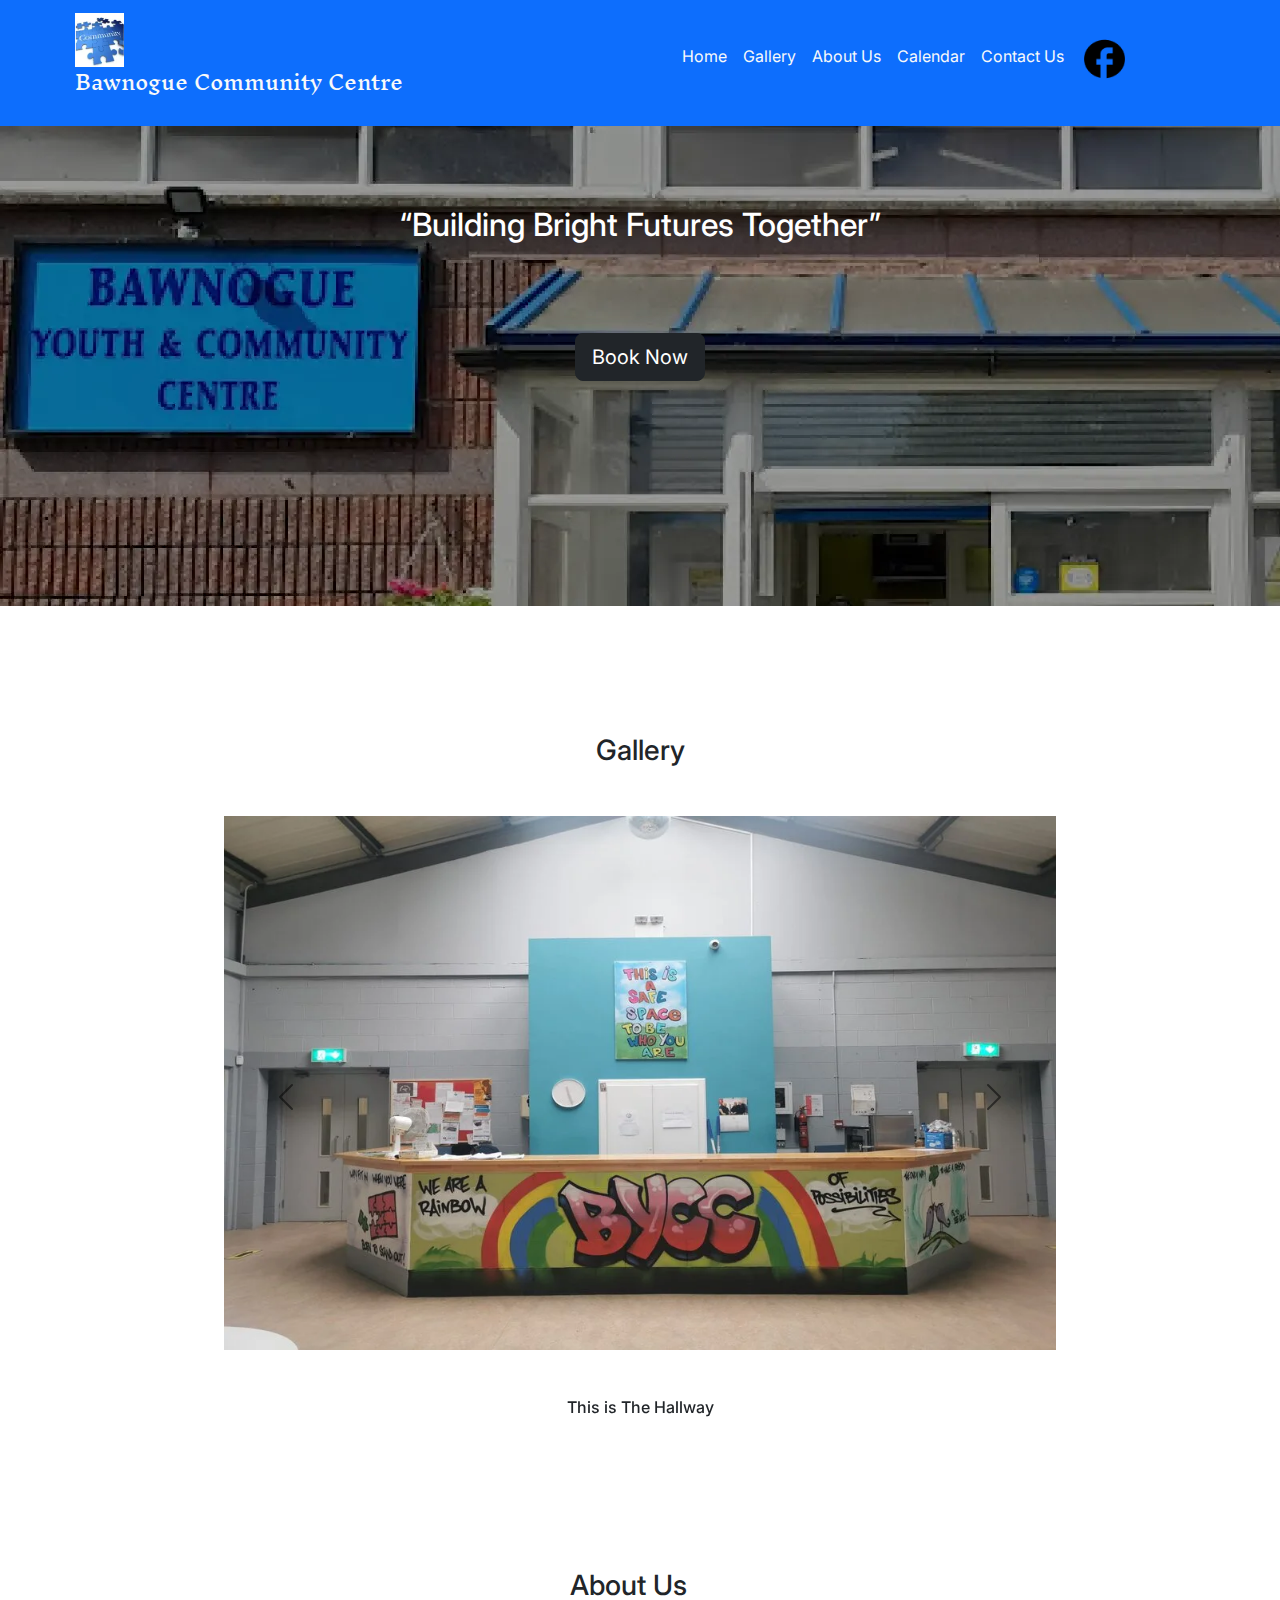
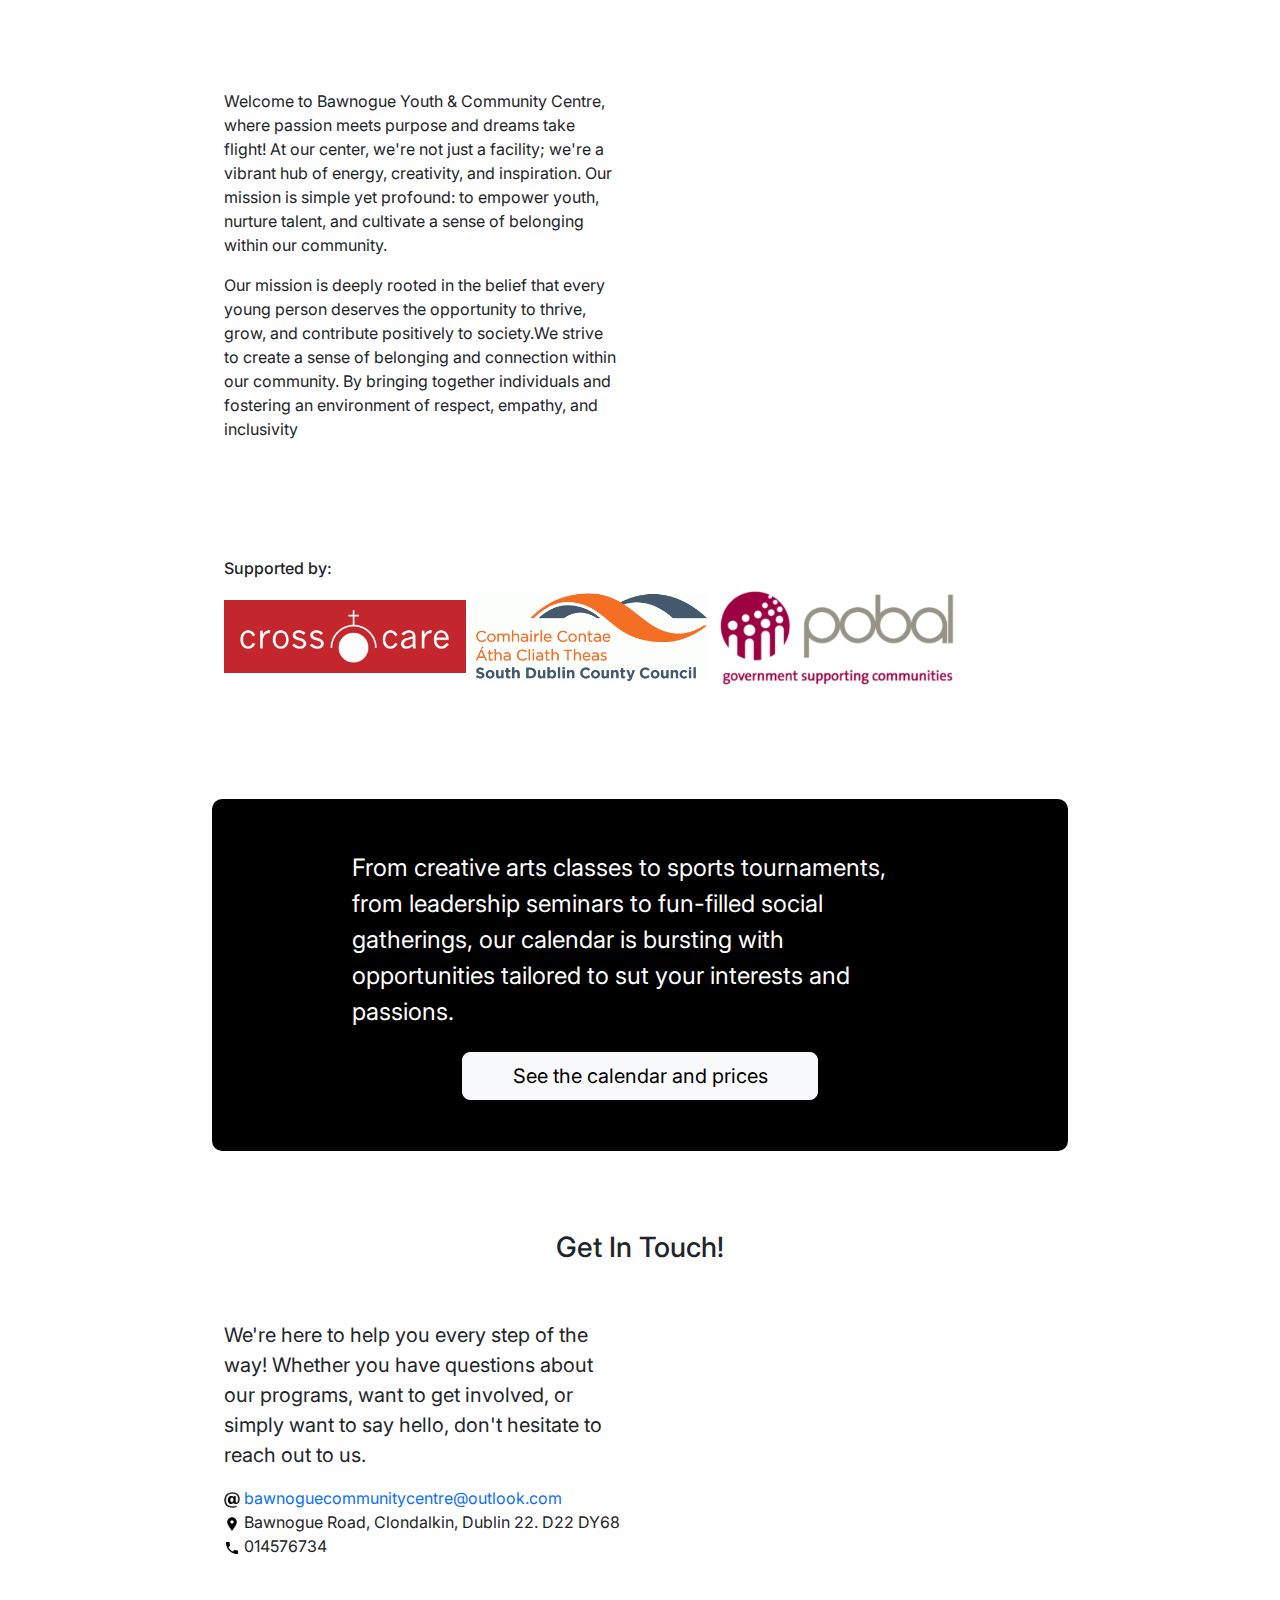
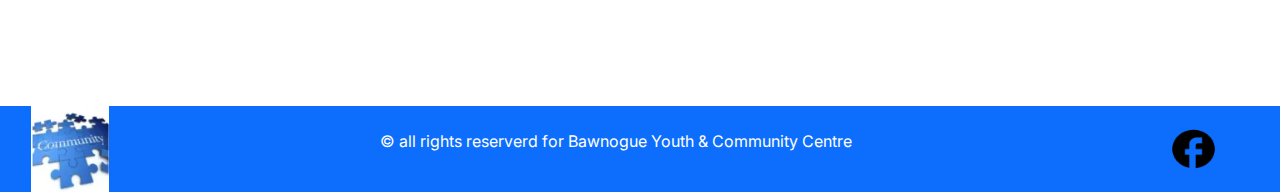
==== commit 77aa4f2a: "new link" ====
--- a/index.html
+++ b/index.html
@@ -173,7 +173,7 @@
     <!-- Calendar section -->
     <section id="calendar" class="row">
       <p class="col-12">From creative arts classes to sports tournaments, from leadership seminars to fun-filled social
-        gatherings, our calendar is bursting with opportunities tailored to suit your interests and passions.</p>
+        gatherings, our calendar is bursting with opportunities tailored to sut your interests and passions.</p>
       <button type="button" class="btn btn-light btn-lg col-5 "><a
           href="https://portal.sportskey.com/venues/bawnogue-community-centre">See the calendar and prices</a></button>
     </section>
